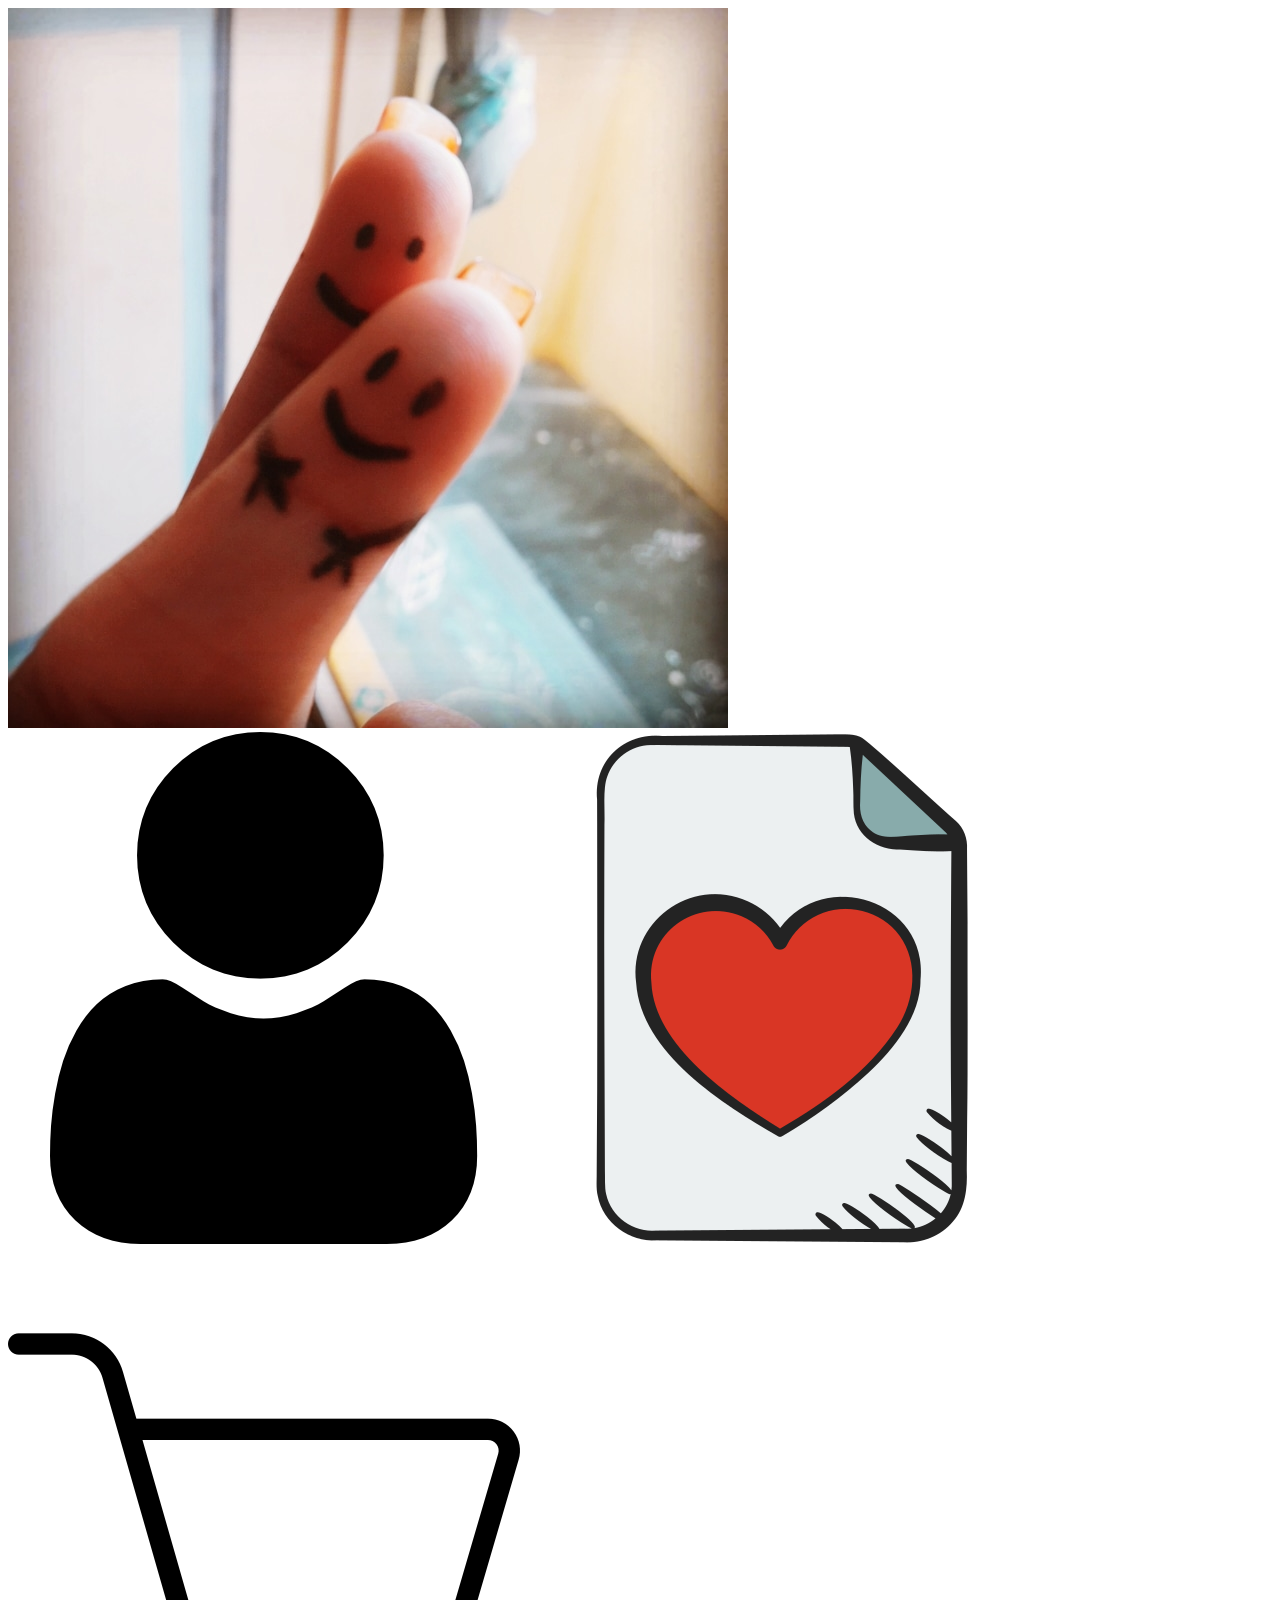
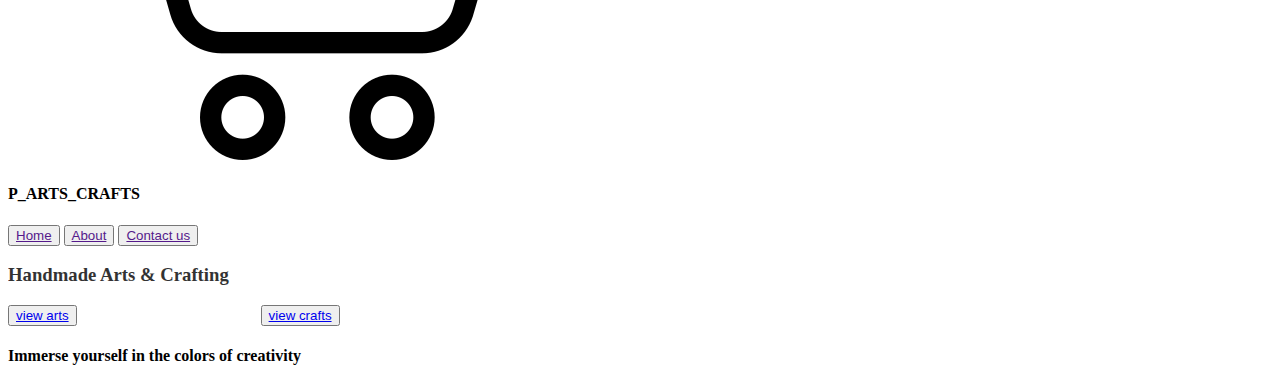
==== docs/index.html @ 2546927b "Update index.html" ====
<!DOCTYPE html>
<html lang="en">
<head>
    <meta charset="UTF-8">
    <meta name="viewport" content="width=device-width, initial-scale=1.0">
    <title>Art Gallery</title>
    <link rel="stylesheet" href="./main.css">
</head>
<body>
    <div id="topdiv">
        <img id="logo" src="./logo.jpg" alt="Not found">
        <nav id="topnav">
            <a href=""><img src="./profile.png" alt=""></a>
            <a href=""><img src="./wishlist.png" alt=""></a>
            <a href=""><img src="./cart.png" alt=""></a>
        </nav>
    </div>
    <div id="titlediv">
        <h4 id="title">P_ARTS_CRAFTS</h4>
        <nav id="titlenav">
            <li>
                <button><a href="">Home</a></button>
                <button><a href="">About</a></button>
                <button><a href="">Contact us</a></button>
            </li>
        </nav>
    </div>
    <div id="middlediv">
        <h3 style="opacity:0.8">Handmade Arts & Crafting</h3>
        <div id="middledivbtn">
          <button><a href="./arts.html" target="_parent">view arts</a></button>
          <button style="margin-left:180px;"><a href="./crafts.html" target="_self" >view crafts</a></button>  
        </div>
    </div>
    <div id="sidediv">
        <!-- <div id="carouselExampleIndicators" class="carousel slide" data-ride="carousel">
            <ol class="carousel-indicators">
              <li data-target="#carouselExampleIndicators" data-slide-to="0" class="active"></li>
              <li data-target="#carouselExampleIndicators" data-slide-to="1"></li>
              <li data-target="#carouselExampleIndicators" data-slide-to="2"></li>
            </ol>
            <div class="carousel-inner">
              <div class="carousel-item active">
                <img class="d-block w-100" src="./car1.jpg" alt="First slide">
              </div>
              <div class="carousel-item">
                <img class="d-block w-100" src="./car2.jpg" alt="Second slide">
              </div>
              <div class="carousel-item">
                <img class="d-block w-100" src="./logo.jpg" alt="Third slide">
              </div>
            </div>
            <a class="carousel-control-prev" href="#carouselExampleIndicators" role="button" data-slide="prev">
              <span class="carousel-control-prev-icon" aria-hidden="true"></span>
              <span class="sr-only">Previous</span>
            </a>
            <a class="carousel-control-next" href="#carouselExampleIndicators" role="button" data-slide="next">
              <span class="carousel-control-next-icon" aria-hidden="true"></span>
              <span class="sr-only">Next</span>
            </a>
          </div> -->
          <h4>Immerse yourself in the colors of creativity</h4>
    </div>
</body>
</html>
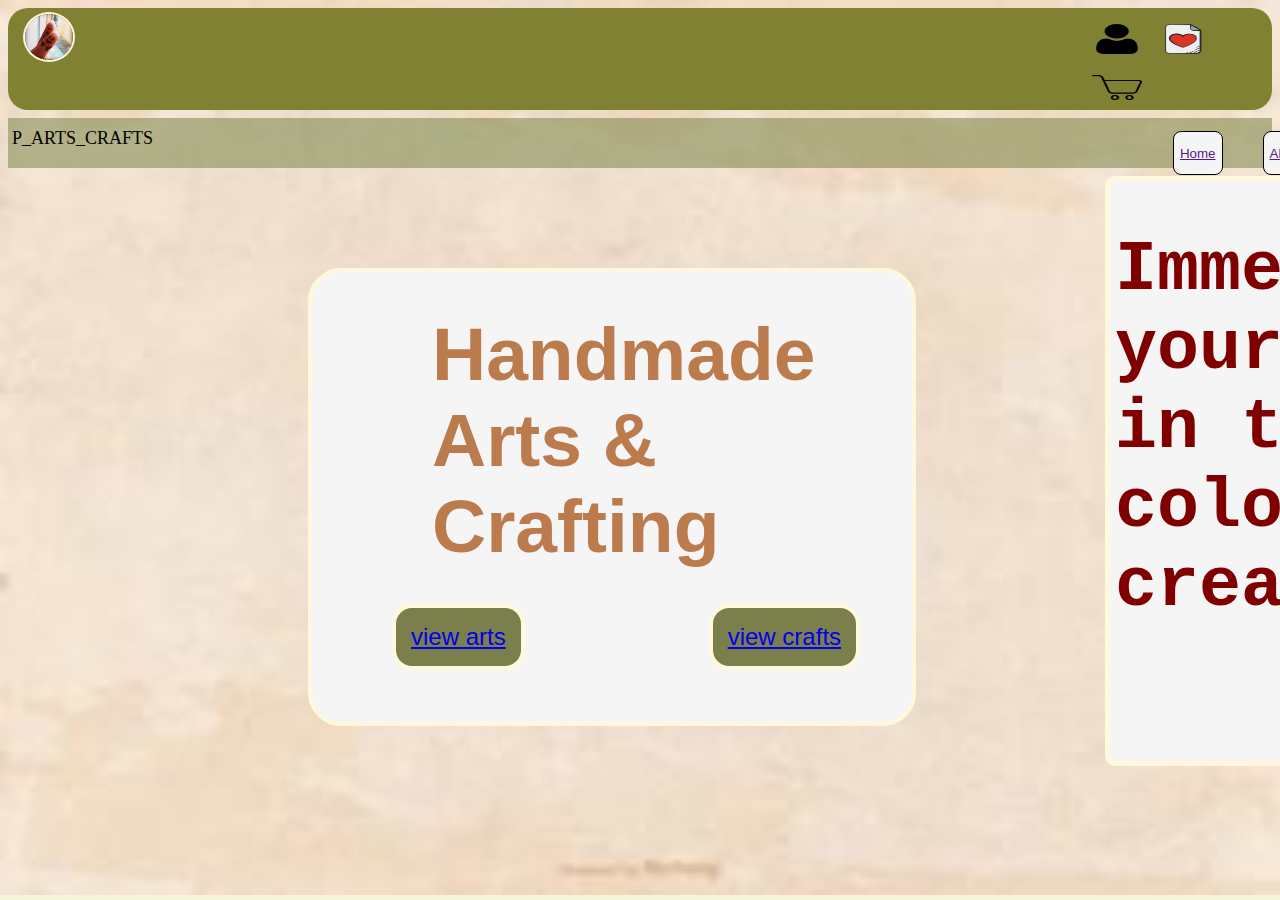
==== commit e8de4d9b: "adding" ====
--- a/docs/index.html
+++ b/docs/index.html
@@ -28,8 +28,8 @@
     <div id="middlediv">
         <h3 style="opacity:0.8">Handmade Arts & Crafting</h3>
         <div id="middledivbtn">
-          <button><a href="./arts.html" target="_parent">view arts</a></button>
-          <button style="margin-left:180px;"><a href="./crafts.html" target="_self" >view crafts</a></button>  
+          <button><a href="./page02.html" target="_parent">view arts</a></button>
+          <button style="margin-left:180px;"><a href="./page03.html" target="_self" >view crafts</a></button>  
         </div>
     </div>
     <div id="sidediv">
--- a/docs/main.css
+++ b/docs/main.css
@@ -0,0 +1,141 @@
+body{
+    background-color: beige;
+    background-image: url('./background2.jpg');
+    background-repeat: no-repeat;
+    background-size: 100%;
+}
+#topdiv{
+    background-color:  #818134;
+    display: flex;
+    border-radius: 20px;
+}
+#topnav{
+    margin-left: 80%;
+    margin-top: 10px;
+}
+#topnav img{
+    width: 50px;
+    height: 30px;
+    padding: 6px;
+}
+#logo{
+    width: 50px;
+    height: 46px;
+    border-radius: 50%;
+    margin-left: 15px;
+    margin-top: 4px;
+    border: 2px solid cornsilk;
+}
+#titlediv{
+    display: flex;
+    margin-top: 8px;
+    background-color: rgba(130, 139, 80, 0.586);
+    width: 100%;
+    margin-left: 0px;
+    height: 50px;
+}
+#title{
+    font-family: cursive;
+    font-weight: 400;
+    font-size: large;
+    margin-top: 10px;
+    margin-left: 4px;
+}
+#titlenav{
+    margin-left: 1000px;
+    margin-top: 5px;
+}
+#titlenav li{
+    display: flex;
+}
+#titlenav li button{
+    margin: 8px 20px;
+    border: 1px solid black;
+    border-radius: 8px;
+    background-color: whitesmoke;
+    padding: 6px;
+    /* rgb(208, 214, 141) */
+}
+#middlediv{
+    margin-top: 100px;
+    margin-left: 300px;
+    background-color: whitesmoke;
+    width: 600px;
+    height: 450px;
+    border-radius: 33px;
+    border: 4px solid cornsilk;
+}
+#middlediv h3{
+    padding-top: 4px;
+    padding-left: 120px;
+    font-size: 75px;
+    font-weight: 500px;
+    font-family: sans-serif;
+    color: rgb(175, 93, 35);
+    margin-bottom: 35px;
+    margin-top: 35px;
+}
+#middledivbtn{
+    margin-top: 5px;
+}
+#middlediv button{
+    margin-left: 80px;
+    padding: 15px;
+    border: 4px solid cornsilk;
+    border-radius: 20px;
+    background-color: rgb(123, 127, 75);
+    font-size: 24px;
+    font-family: 'Gill Sans', 'Gill Sans MT', Calibri, 'Trebuchet MS', sans-serif;
+    color: whitesmoke;
+}
+#sidediv{
+    width: 420px;
+    height: 580px;
+    margin-top: -550px;
+    margin-left: 1097px;
+    background-color: whitesmoke;
+    border: 5px solid cornsilk;
+    border-radius: 10px;
+}
+#sidediv h4{
+    font-size: 70px;
+    font-weight: 600;
+    margin-top: 50px;
+    margin-left: 5px;
+    margin-right: 5px;
+    color: maroon;
+    font-family: 'Courier New', Courier, monospace;
+}
+
+.artcraftdiv{
+    display: flex;
+    flex-direction: row;
+    width: 750px;
+    height: 300px;
+    border: 6px solid cornsilk;
+    border-radius: 25px;
+    margin-top: 100px;
+    margin-left: 300px;
+}
+.artcraftdiv img{
+    width: 100px;
+    height: 100px;
+    margin-top: 40px;
+    margin-left: 50px;
+    padding-bottom: 7px;
+}
+.artcraftdiv button{
+    margin-left: 65px;
+    margin-top: 5px;
+    padding: 8px;
+    border-radius: 6px;
+    background-color: rosybrown;
+}
+.firstartcraft, .secondartcraft, .thirdartcraft{
+    border: 2px solid black;
+    border-radius: 15px;
+    margin-left: 30px;
+    margin-top: 50px;
+    margin-right: 10px;
+    height: 200px;
+}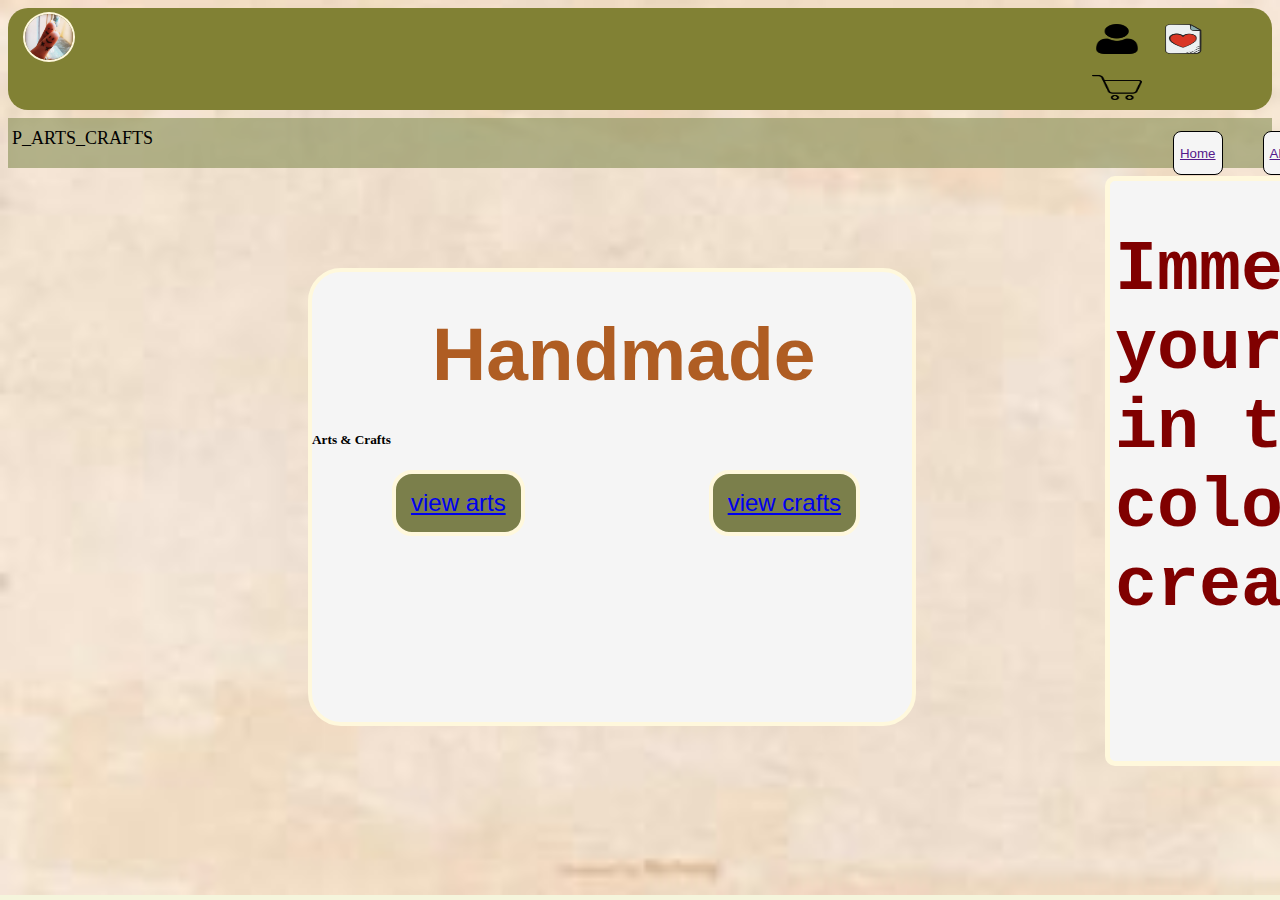
==== commit da2ea3fa: "Update index.html" ====
--- a/docs/index.html
+++ b/docs/index.html
@@ -25,8 +25,10 @@
             </li>
         </nav>
     </div>
-    <div id="middlediv">
-        <h3 style="opacity:0.8">Handmade Arts & Crafting</h3>
+    <div id="combodiv">
+      <div id="middlediv">
+        <h3>Handmade</h3>
+        <h5>Arts & Crafts</h5>
         <div id="middledivbtn">
           <button><a href="./page02.html" target="_parent">view arts</a></button>
           <button style="margin-left:180px;"><a href="./page03.html" target="_self" >view crafts</a></button>  
@@ -61,5 +63,7 @@
           </div> -->
           <h4>Immerse yourself in the colors of creativity</h4>
     </div>
+    </div>
+    
 </body>
 </html>
